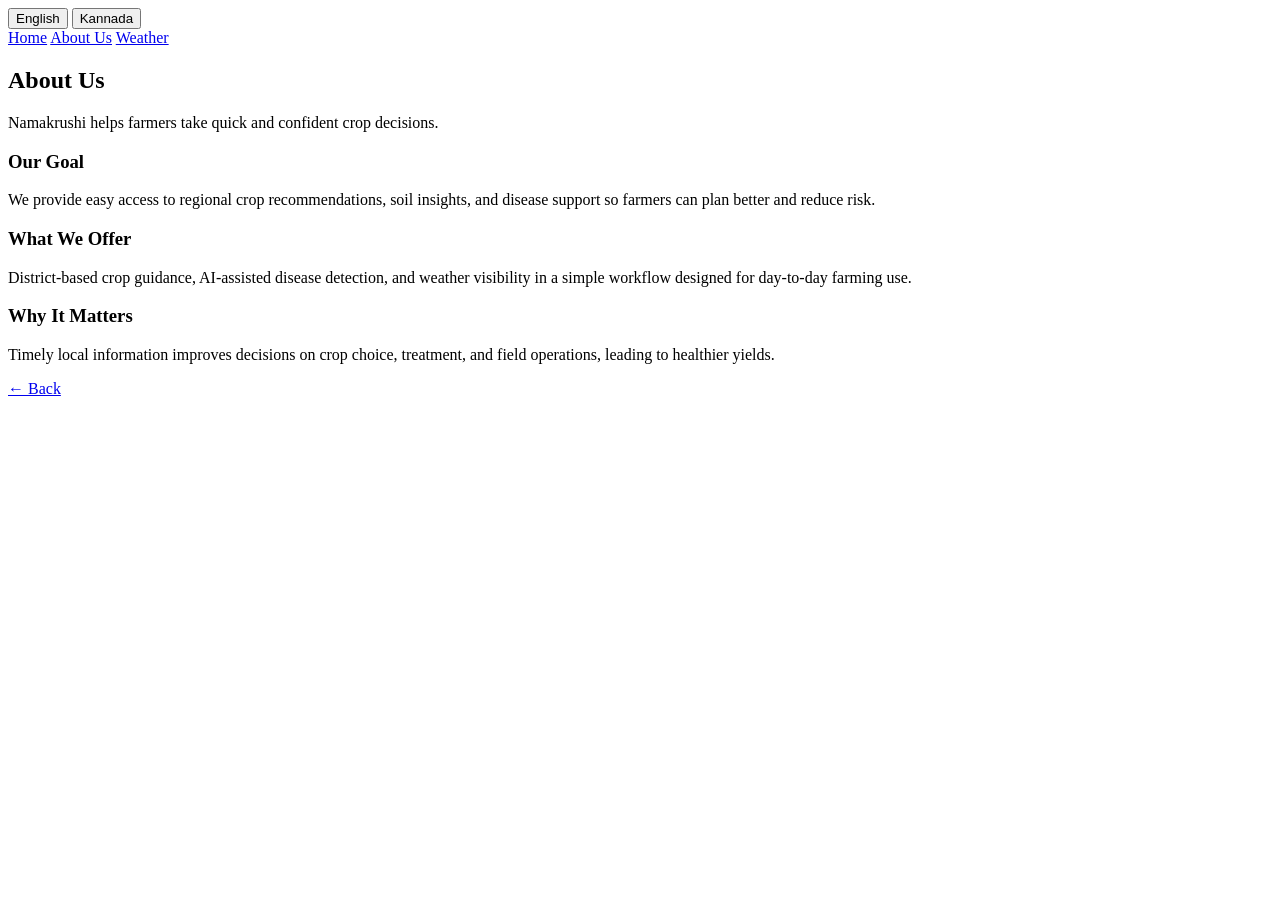
==== template/about.html @ 716333ec "Updated files" ====
<!DOCTYPE html>
<html lang="en">
<head>
    <meta charset="UTF-8">
    <meta name="viewport" content="width=device-width, initial-scale=1.0">
    <title>About Us - Namakrushi</title>
    <link rel="stylesheet" href="static/about.css">
    <link href="https://fonts.googleapis.com/css2?family=Outfit:wght@300;400;500;600;700&display=swap" rel="stylesheet">
</head>
<body>
    <div class="lang-switcher">
        <button class="lang-btn" onclick="setLanguage('en')">English</button>
        <button class="lang-btn" onclick="setLanguage('kn')">Kannada</button>
    </div>

    <div class="container">
        <div class="form-wrapper glass select-glass">
            <div class="top-nav" aria-label="Primary navigation">
                <a href="district.html" class="top-nav-link">Home</a>
                <a href="about.html" class="top-nav-link active">About Us</a>
                <a id="weather-link" href="weather.html" class="top-nav-link">Weather</a>
            </div>

            <div class="form-header">
                <h2>About Us</h2>
                <p>Namakrushi helps farmers take quick and confident crop decisions.</p>
            </div>

            <div class="about-grid">
                <div class="about-card">
                    <h3>Our Goal</h3>
                    <p>
                        We provide easy access to regional crop recommendations, soil insights,
                        and disease support so farmers can plan better and reduce risk.
                    </p>
                </div>
                <div class="about-card">
                    <h3>What We Offer</h3>
                    <p>
                        District-based crop guidance, AI-assisted disease detection, and weather
                        visibility in a simple workflow designed for day-to-day farming use.
                    </p>
                </div>
                <div class="about-card">
                    <h3>Why It Matters</h3>
                    <p>
                        Timely local information improves decisions on crop choice, treatment,
                        and field operations, leading to healthier yields.
                    </p>
                </div>
            </div>

            <div class="page-actions">
                <a id="back-crops-link" href="district.html" class="back-btn">&larr; Back</a>
            </div>
        </div>
    </div>

    <script src="static/translations.js"></script>
    <script src="static/main.js"></script>
    <script>
        const params = new URLSearchParams(window.location.search);
        const districtKey = params.get('district');
        const city = params.get('city');

        if (districtKey) {
            const backLink = document.getElementById('back-crops-link');
            if (backLink) {
                backLink.href = `crops.html?district=${encodeURIComponent(districtKey)}`;
                backLink.textContent = '<- Back to Crops';
            }
        }

        if (districtKey && city) {
            const weatherLink = document.getElementById('weather-link');
            if (weatherLink) {
                weatherLink.href = `weather.html?district=${encodeURIComponent(districtKey)}&city=${encodeURIComponent(city)}`;
            }
        }
    </script>
</body>
</html>
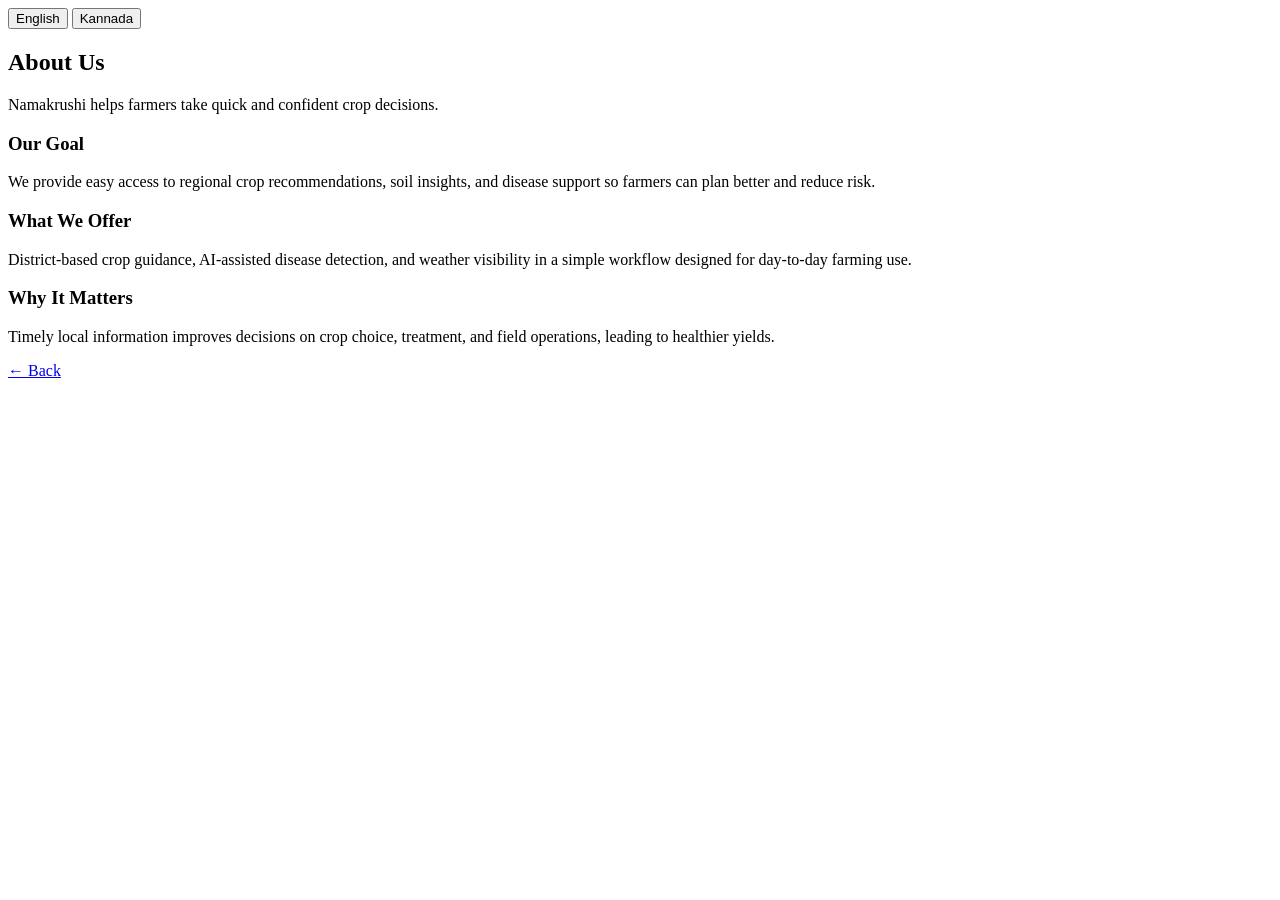
==== commit aa404666: "Updated file" ====
--- a/template/about.html
+++ b/template/about.html
@@ -15,12 +15,6 @@
 
     <div class="container">
         <div class="form-wrapper glass select-glass">
-            <div class="top-nav" aria-label="Primary navigation">
-                <a href="district.html" class="top-nav-link">Home</a>
-                <a href="about.html" class="top-nav-link active">About Us</a>
-                <a id="weather-link" href="weather.html" class="top-nav-link">Weather</a>
-            </div>
-
             <div class="form-header">
                 <h2>About Us</h2>
                 <p>Namakrushi helps farmers take quick and confident crop decisions.</p>
@@ -71,12 +65,6 @@
             }
         }
 
-        if (districtKey && city) {
-            const weatherLink = document.getElementById('weather-link');
-            if (weatherLink) {
-                weatherLink.href = `weather.html?district=${encodeURIComponent(districtKey)}&city=${encodeURIComponent(city)}`;
-            }
-        }
     </script>
 </body>
 </html>
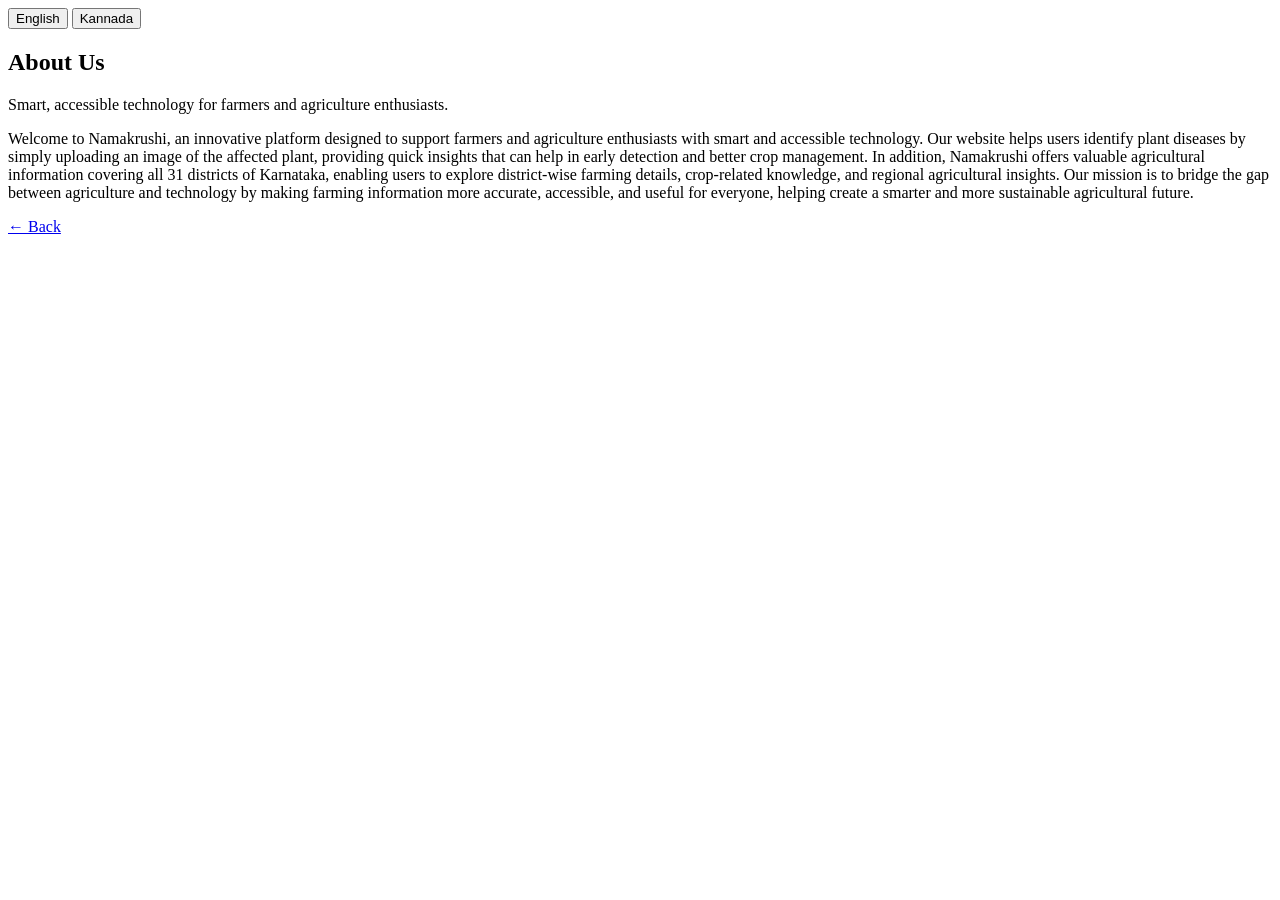
==== commit 6e465304: "Updated file" ====
--- a/template/about.html
+++ b/template/about.html
@@ -4,7 +4,7 @@
     <meta charset="UTF-8">
     <meta name="viewport" content="width=device-width, initial-scale=1.0">
     <title>About Us - Namakrushi</title>
-    <link rel="stylesheet" href="static/about.css">
+    <link rel="stylesheet" href="static/about.css?v=2">
     <link href="https://fonts.googleapis.com/css2?family=Outfit:wght@300;400;500;600;700&display=swap" rel="stylesheet">
 </head>
 <body>
@@ -17,29 +17,13 @@
         <div class="form-wrapper glass select-glass">
             <div class="form-header">
                 <h2>About Us</h2>
-                <p>Namakrushi helps farmers take quick and confident crop decisions.</p>
+                <p>Smart, accessible technology for farmers and agriculture enthusiasts.</p>
             </div>
 
-            <div class="about-grid">
-                <div class="about-card">
-                    <h3>Our Goal</h3>
-                    <p>
-                        We provide easy access to regional crop recommendations, soil insights,
-                        and disease support so farmers can plan better and reduce risk.
-                    </p>
-                </div>
-                <div class="about-card">
-                    <h3>What We Offer</h3>
-                    <p>
-                        District-based crop guidance, AI-assisted disease detection, and weather
-                        visibility in a simple workflow designed for day-to-day farming use.
-                    </p>
-                </div>
-                <div class="about-card">
-                    <h3>Why It Matters</h3>
-                    <p>
-                        Timely local information improves decisions on crop choice, treatment,
-                        and field operations, leading to healthier yields.
+            <div class="about-content">
+                <div class="about-text-card">
+                    <p class="about-description">
+                        Welcome to Namakrushi, an innovative platform designed to support farmers and agriculture enthusiasts with smart and accessible technology. Our website helps users identify plant diseases by simply uploading an image of the affected plant, providing quick insights that can help in early detection and better crop management. In addition, Namakrushi offers valuable agricultural information covering all 31 districts of Karnataka, enabling users to explore district-wise farming details, crop-related knowledge, and regional agricultural insights. Our mission is to bridge the gap between agriculture and technology by making farming information more accurate, accessible, and useful for everyone, helping create a smarter and more sustainable agricultural future.
                     </p>
                 </div>
             </div>
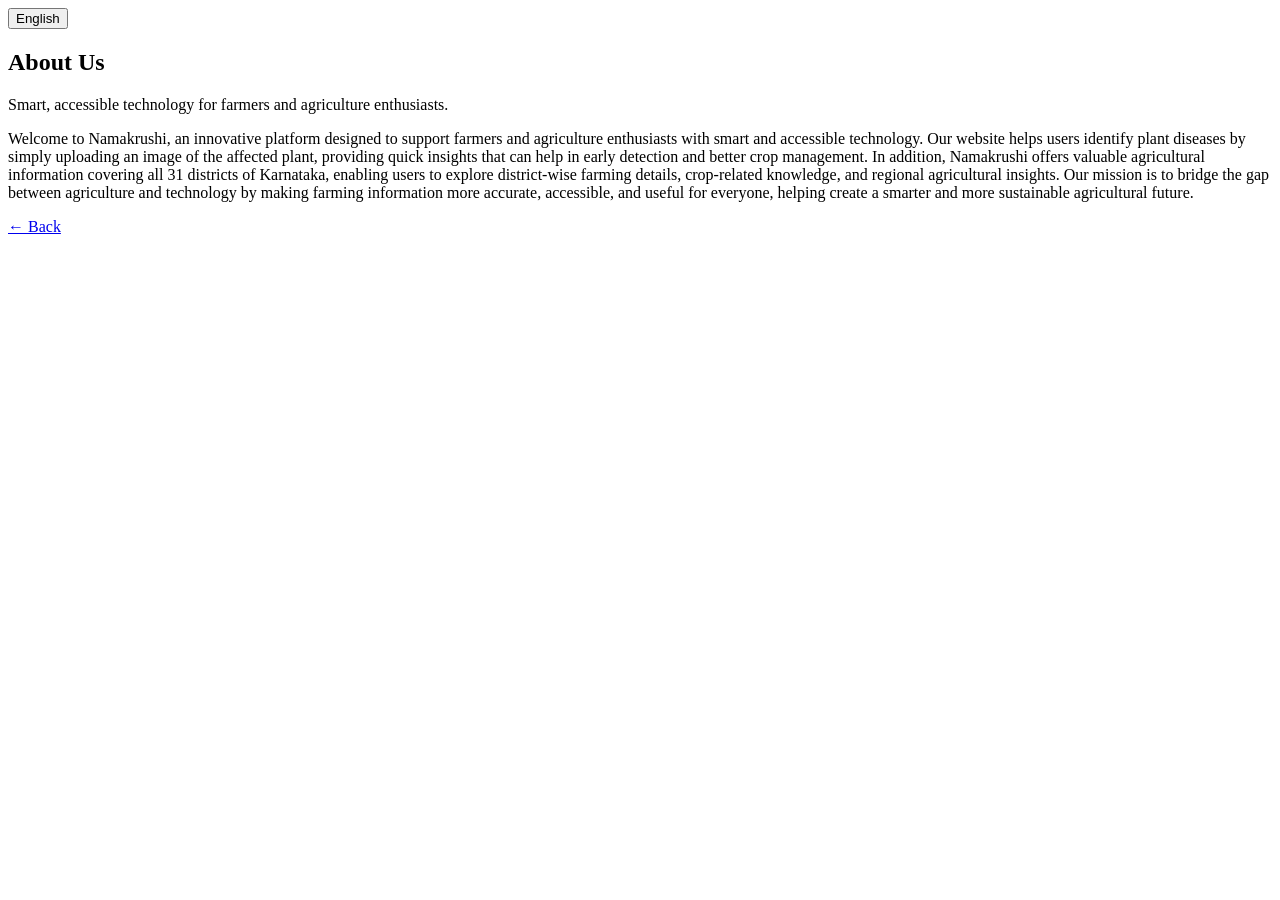
==== commit 2f2ddc80: "Updated file" ====
--- a/template/about.html
+++ b/template/about.html
@@ -10,7 +10,6 @@
 <body>
     <div class="lang-switcher">
         <button class="lang-btn" onclick="setLanguage('en')">English</button>
-        <button class="lang-btn" onclick="setLanguage('kn')">Kannada</button>
     </div>
 
     <div class="container">
@@ -35,7 +34,7 @@
     </div>
 
     <script src="static/translations.js"></script>
-    <script src="static/main.js"></script>
+    <script src="static/main.js?v=3"></script>
     <script>
         const params = new URLSearchParams(window.location.search);
         const districtKey = params.get('district');
@@ -52,3 +51,4 @@
     </script>
 </body>
 </html>
+
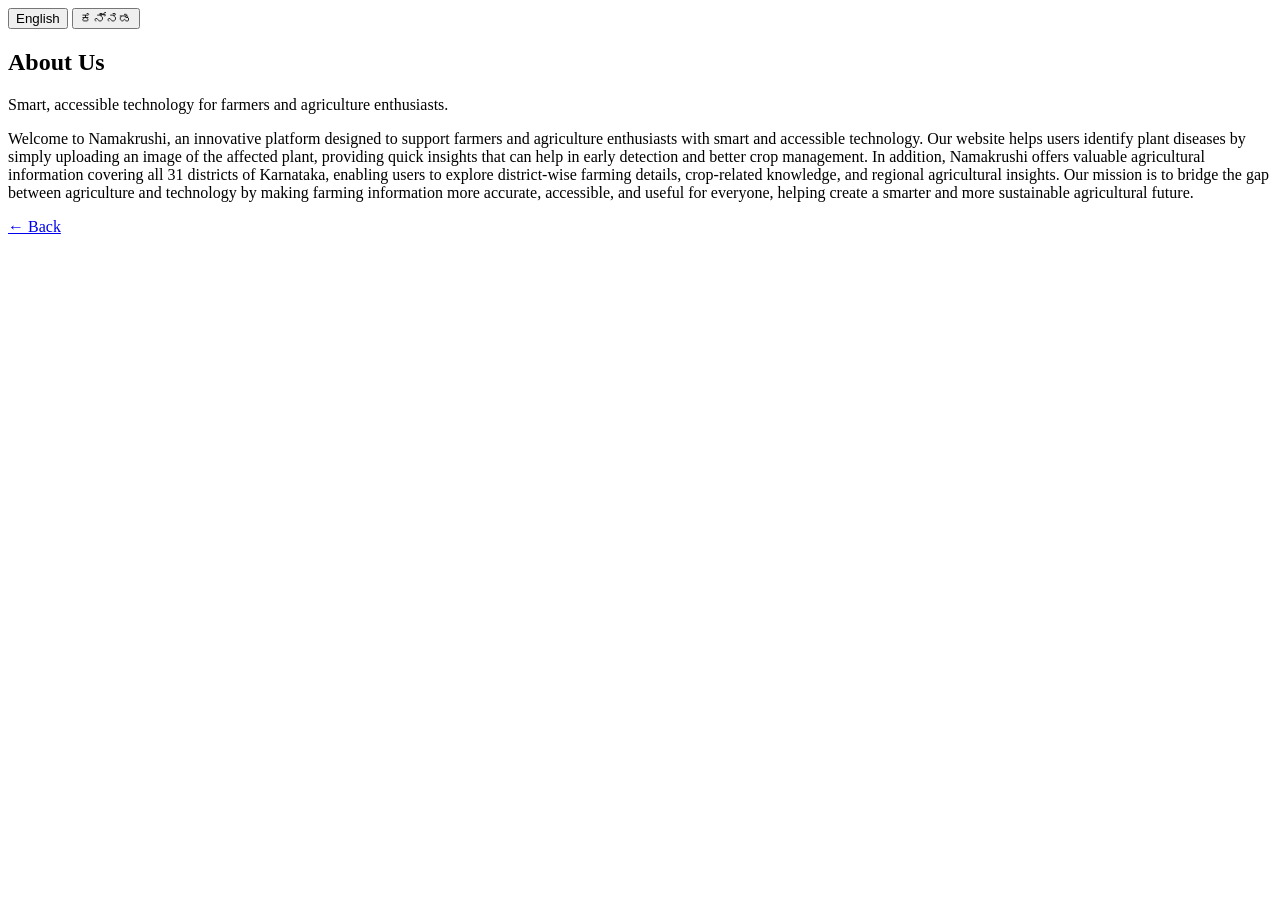
==== commit 4fd91b8d: "Update" ====
--- a/template/about.html
+++ b/template/about.html
@@ -10,18 +10,19 @@
 <body>
     <div class="lang-switcher">
         <button class="lang-btn" onclick="setLanguage('en')">English</button>
+        <button class="lang-btn" onclick="setLanguage('kn')">ಕನ್ನಡ</button>
     </div>
 
     <div class="container">
         <div class="form-wrapper glass select-glass">
             <div class="form-header">
-                <h2>About Us</h2>
-                <p>Smart, accessible technology for farmers and agriculture enthusiasts.</p>
+                <h2 data-i18n="about_page:title">About Us</h2>
+                <p data-i18n="about_page:subtitle">Smart, accessible technology for farmers and agriculture enthusiasts.</p>
             </div>
 
             <div class="about-content">
                 <div class="about-text-card">
-                    <p class="about-description">
+                    <p class="about-description" data-i18n="about_page:description">
                         Welcome to Namakrushi, an innovative platform designed to support farmers and agriculture enthusiasts with smart and accessible technology. Our website helps users identify plant diseases by simply uploading an image of the affected plant, providing quick insights that can help in early detection and better crop management. In addition, Namakrushi offers valuable agricultural information covering all 31 districts of Karnataka, enabling users to explore district-wise farming details, crop-related knowledge, and regional agricultural insights. Our mission is to bridge the gap between agriculture and technology by making farming information more accurate, accessible, and useful for everyone, helping create a smarter and more sustainable agricultural future.
                     </p>
                 </div>
@@ -33,8 +34,8 @@
         </div>
     </div>
 
-    <script src="static/translations.js"></script>
-    <script src="static/main.js?v=3"></script>
+    <script src="static/translations.js?v=2"></script>
+    <script src="static/main.js?v=4"></script>
     <script>
         const params = new URLSearchParams(window.location.search);
         const districtKey = params.get('district');
